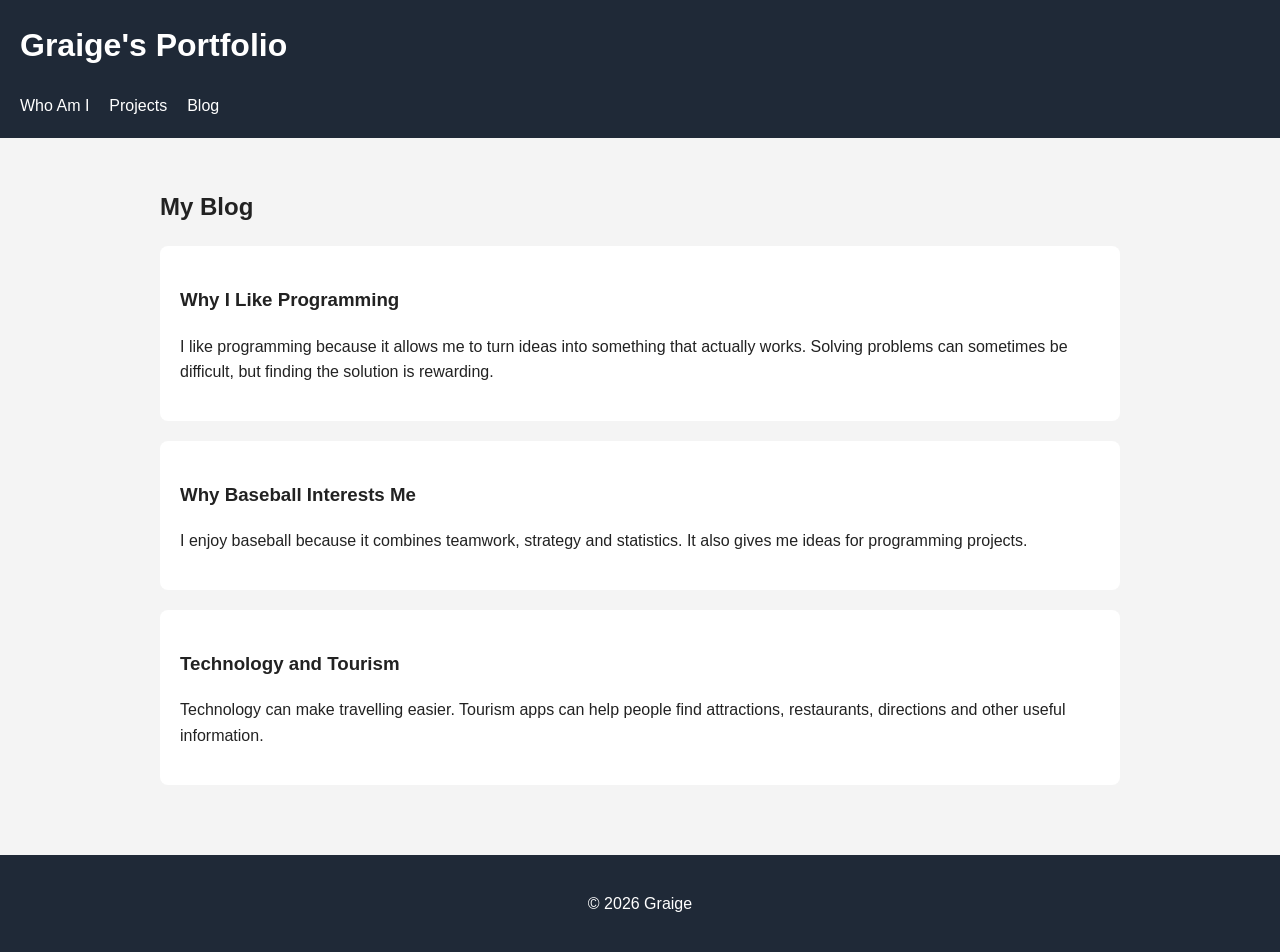
==== blog.html @ 0da0385b "initial portofolio website" ====
<!DOCTYPE html>
<html lang="en">
<head>
    <meta charset="UTF-8">
    <meta name="viewport" content="width=device-width, initial-scale=1.0">
    <title>Graige | Blog</title>
    <link rel="stylesheet" href="css/style.css">
</head>

<body>

    <header>
        <h1>Graige's Portfolio</h1>

        <nav>
            <a href="index.html">Who Am I</a>
            <a href="projects.html">Projects</a>
            <a href="blog.html">Blog</a>
        </nav>
    </header>

    <main>

        <section>
            <h2>My Blog</h2>

            <article>
                <h3>Why I Like Programming</h3>
                <p>
                    I like programming because it allows me to turn ideas
                    into something that actually works. Solving problems
                    can sometimes be difficult, but finding the solution
                    is rewarding.
                </p>
            </article>

            <article>
                <h3>Why Baseball Interests Me</h3>
                <p>
                    I enjoy baseball because it combines teamwork,
                    strategy and statistics. It also gives me ideas for
                    programming projects.
                </p>
            </article>

            <article>
                <h3>Technology and Tourism</h3>
                <p>
                    Technology can make travelling easier. Tourism apps
                    can help people find attractions, restaurants,
                    directions and other useful information.
                </p>
            </article>

        </section>

    </main>

    <footer>
        <p>&copy; 2026 Graige</p>
    </footer>

</body>
</html>
---- css/style.css ----
* {
    box-sizing: border-box;
}

body {
    margin: 0;
    font-family: Arial, sans-serif;
    line-height: 1.6;
    background-color: #f4f4f4;
    color: #222;
}

header {
    background-color: #1f2937;
    color: white;
    padding: 20px;
}

header h1 {
    margin-top: 0;
}

nav {
    display: flex;
    gap: 20px;
}

nav a {
    color: white;
    text-decoration: none;
}

nav a:hover {
    text-decoration: underline;
}

main {
    max-width: 1000px;
    margin: auto;
    padding: 30px 20px;
}

section {
    margin-bottom: 40px;
}

.projects {
    display: grid;
    grid-template-columns: repeat(3, 1fr);
    gap: 20px;
}

.project-card,
article {
    background-color: white;
    padding: 20px;
    margin-bottom: 20px;
    border-radius: 8px;
}

footer {
    text-align: center;
    padding: 20px;
    background-color: #1f2937;
    color: white;
}

@media (max-width: 768px) {

    .projects {
        grid-template-columns: repeat(2, 1fr);
    }

}

@media (max-width: 480px) {

    nav {
        flex-direction: column;
        gap: 5px;
    }

    .projects {
        grid-template-columns: 1fr;
    }

}
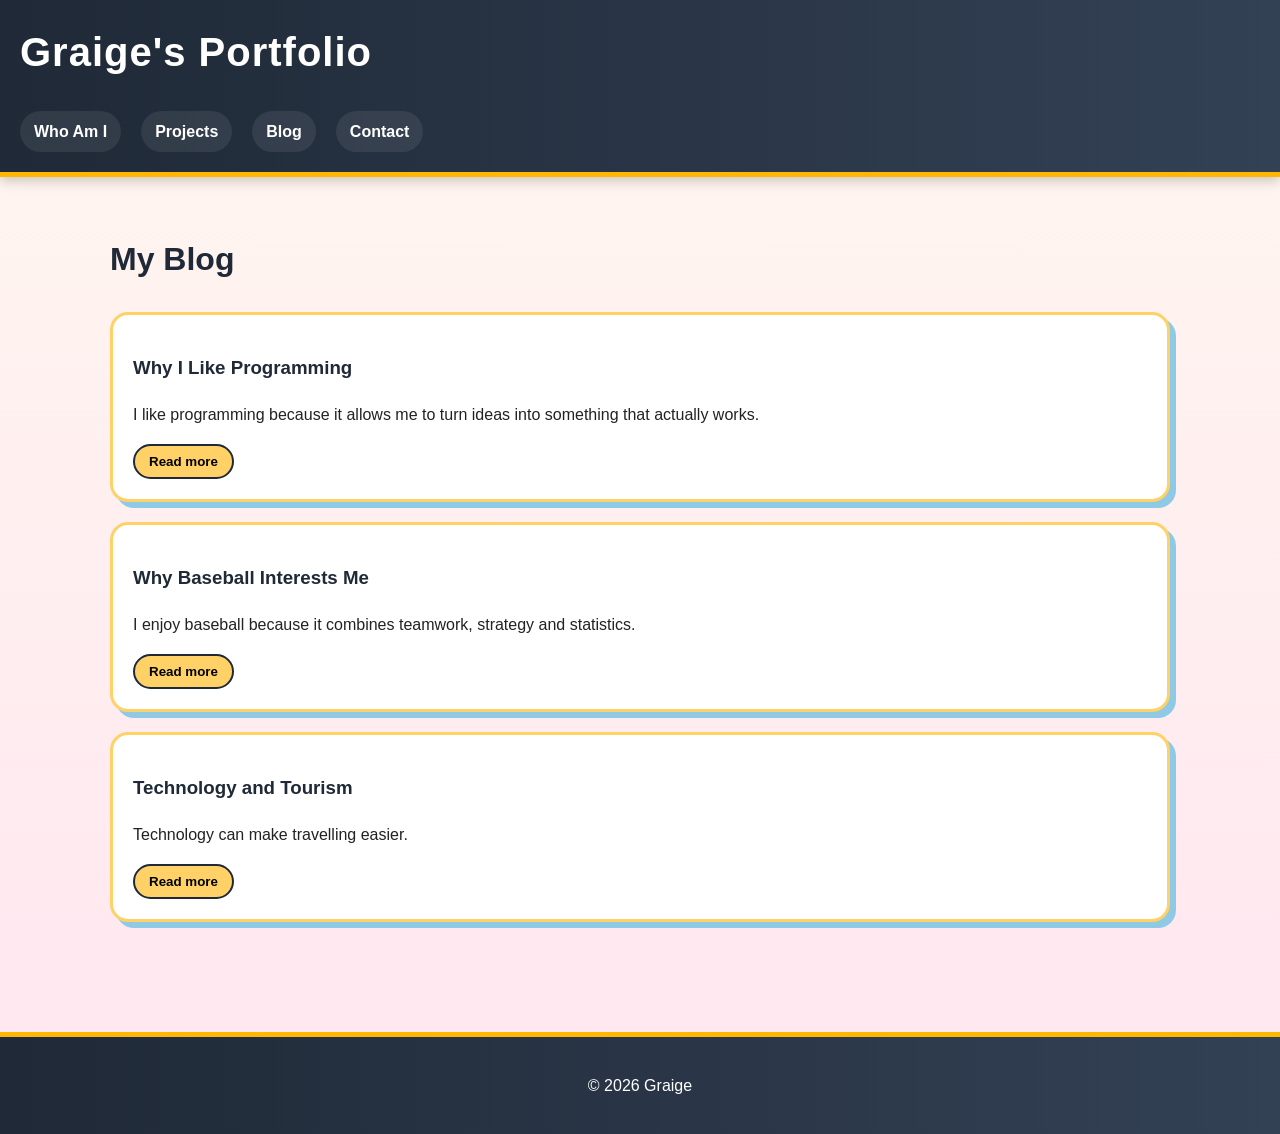
==== commit 9ce8bcff: "javascript derbi gezet" ====
--- a/blog.html
+++ b/blog.html
@@ -1,9 +1,11 @@
 <!DOCTYPE html>
 <html lang="en">
+
 <head>
     <meta charset="UTF-8">
     <meta name="viewport" content="width=device-width, initial-scale=1.0">
     <title>Graige | Blog</title>
+
     <link rel="stylesheet" href="css/style.css">
 </head>
 
@@ -16,6 +18,7 @@
             <a href="index.html">Who Am I</a>
             <a href="projects.html">Projects</a>
             <a href="blog.html">Blog</a>
+            <a href="contact.html">Contact</a>
         </nav>
     </header>
 
@@ -24,32 +27,53 @@
         <section>
             <h2>My Blog</h2>
 
-            <article>
+            <article class="blog-post">
                 <h3>Why I Like Programming</h3>
+
                 <p>
                     I like programming because it allows me to turn ideas
-                    into something that actually works. Solving problems
-                    can sometimes be difficult, but finding the solution
-                    is rewarding.
+                    into something that actually works.
                 </p>
+
+                <p class="blog-extra hidden">
+                    Solving problems can sometimes be difficult, but finding
+                    the solution is rewarding. I also like learning new ways
+                    to improve my code.
+                </p>
+
+                <button class="read-more">Read more</button>
             </article>
 
-            <article>
+            <article class="blog-post">
                 <h3>Why Baseball Interests Me</h3>
+
                 <p>
                     I enjoy baseball because it combines teamwork,
-                    strategy and statistics. It also gives me ideas for
-                    programming projects.
+                    strategy and statistics.
                 </p>
+
+                <p class="blog-extra hidden">
+                    It also gives me ideas for programming projects,
+                    especially apps that use statistics or player information.
+                </p>
+
+                <button class="read-more">Read more</button>
             </article>
 
-            <article>
+            <article class="blog-post">
                 <h3>Technology and Tourism</h3>
+
                 <p>
-                    Technology can make travelling easier. Tourism apps
-                    can help people find attractions, restaurants,
-                    directions and other useful information.
+                    Technology can make travelling easier.
                 </p>
+
+                <p class="blog-extra hidden">
+                    Tourism apps can help people find attractions,
+                    restaurants, directions and other useful information.
+                    This is one of the areas I would like to work on in the future.
+                </p>
+
+                <button class="read-more">Read more</button>
             </article>
 
         </section>
@@ -60,5 +84,7 @@
         <p>&copy; 2026 Graige</p>
     </footer>
 
+    <script src="js/blog.js"></script>
 </body>
+
 </html>
--- a/css/style.css
+++ b/css/style.css
@@ -4,38 +4,52 @@
 
 body {
     margin: 0;
-    font-family: Arial, sans-serif;
+    font-family: "Trebuchet MS", Arial, sans-serif;
     line-height: 1.6;
-    background-color: #f4f4f4;
+    background: linear-gradient(180deg, #fff7ef 0%, #ffe6f0 100%);
     color: #222;
 }
 
+/* Header */
 header {
-    background-color: #1f2937;
+    background: linear-gradient(90deg, #1f2937, #334155);
     color: white;
     padding: 20px;
+    border-bottom: 5px solid #ffb703;
+    box-shadow: 0 4px 12px rgba(0, 0, 0, 0.2);
 }
 
 header h1 {
     margin-top: 0;
+    font-size: 2.5rem;
+    letter-spacing: 1px;
 }
 
 nav {
     display: flex;
     gap: 20px;
+    flex-wrap: wrap;
 }
 
 nav a {
     color: white;
     text-decoration: none;
+    font-weight: bold;
+    background-color: rgba(255, 255, 255, 0.08);
+    padding: 8px 14px;
+    border-radius: 999px;
+    transition: transform 0.2s ease, background-color 0.2s ease;
 }
 
 nav a:hover {
-    text-decoration: underline;
-}
-
+    background-color: #ffb703;
+    color: #1f2937;
+    transform: scale(1.05);
+}
+
+/* Main */
 main {
-    max-width: 1000px;
+    max-width: 1100px;
     margin: auto;
     padding: 30px 20px;
 }
@@ -44,44 +58,214 @@
     margin-bottom: 40px;
 }
 
+h2 {
+    font-size: 2rem;
+    color: #1f2937;
+}
+
+h3 {
+    color: #1f2937;
+}
+
+/* Hero section */
+.hero {
+    display: flex;
+    align-items: center;
+    justify-content: space-between;
+    gap: 30px;
+    background: #ffffff;
+    padding: 25px;
+    border-radius: 20px;
+    border: 4px solid #ffd166;
+    box-shadow: 8px 8px 0 #ffafcc;
+    animation: fadeInUp 0.8s ease;
+}
+
+.hero-text {
+    flex: 1;
+}
+
+.hero-image img {
+    width: 220px;
+    max-width: 100%;
+    border-radius: 20px;
+    border: 5px solid #1f2937;
+    box-shadow: 6px 6px 0 #8ecae6;
+    display: block;
+}
+
+/* Projects layout */
 .projects {
     display: grid;
     grid-template-columns: repeat(3, 1fr);
     gap: 20px;
 }
 
+/* Cards */
 .project-card,
 article {
     background-color: white;
     padding: 20px;
     margin-bottom: 20px;
-    border-radius: 8px;
-}
-
+    border-radius: 18px;
+    border: 3px solid #ffd166;
+    box-shadow: 6px 6px 0 #8ecae6;
+    transition: transform 0.25s ease, box-shadow 0.25s ease;
+    animation: fadeInUp 0.7s ease;
+}
+
+.project-card:hover,
+article:hover {
+    transform: translateY(-6px) rotate(-1deg);
+    box-shadow: 10px 10px 0 #ffafcc;
+}
+
+/* Footer */
 footer {
     text-align: center;
     padding: 20px;
-    background-color: #1f2937;
+    background: linear-gradient(90deg, #1f2937, #334155);
     color: white;
-}
-
+    border-top: 5px solid #ffb703;
+    margin-top: 40px;
+}
+
+/* Animation */
+@keyframes fadeInUp {
+    from {
+        opacity: 0;
+        transform: translateY(20px);
+    }
+    to {
+        opacity: 1;
+        transform: translateY(0);
+    }
+}
+
+/* Tablet */
 @media (max-width: 768px) {
-
     .projects {
         grid-template-columns: repeat(2, 1fr);
     }
 
-}
-
+    .hero {
+        flex-direction: column;
+        text-align: center;
+    }
+}
+
+/* Mobile */
 @media (max-width: 480px) {
-
     nav {
         flex-direction: column;
-        gap: 5px;
+        gap: 10px;
     }
 
     .projects {
         grid-template-columns: 1fr;
     }
 
+    header h1 {
+        font-size: 2rem;
+    }
+
+    .hero-image img {
+        width: 180px;
+    }
+}
+.filters {
+    display: flex;
+    gap: 10px;
+    flex-wrap: wrap;
+    margin-bottom: 20px;
+}
+
+.filters button {
+    padding: 10px 16px;
+    border: 2px solid #1f2937;
+    border-radius: 20px;
+    background-color: #ffd166;
+    font-weight: bold;
+    cursor: pointer;
+    transition: transform 0.2s ease;
+}
+
+.filters button:hover {
+    transform: scale(1.05);
+}
+.hidden {
+    display: none;
+}
+
+.read-more {
+    padding: 8px 14px;
+    border: 2px solid #1f2937;
+    border-radius: 20px;
+    background-color: #ffd166;
+    font-weight: bold;
+    cursor: pointer;
+    transition: transform 0.2s ease;
+}
+
+.read-more:hover {
+    transform: scale(1.05);
+}
+form {
+    max-width: 650px;
+    background-color: white;
+    padding: 25px;
+    border-radius: 20px;
+    border: 3px solid #ffd166;
+    box-shadow: 6px 6px 0 #8ecae6;
+}
+
+.form-group {
+    margin-bottom: 20px;
+}
+
+.form-group label {
+    display: block;
+    margin-bottom: 5px;
+    font-weight: bold;
+}
+
+.form-group input,
+.form-group textarea {
+    width: 100%;
+    padding: 10px;
+    border: 2px solid #1f2937;
+    border-radius: 10px;
+    font: inherit;
+}
+
+.submit-button {
+    padding: 10px 18px;
+    border: 2px solid #1f2937;
+    border-radius: 20px;
+    background-color: #ffd166;
+    font-weight: bold;
+    cursor: pointer;
+}
+
+.submit-button:hover {
+    transform: scale(1.05);
+}
+
+.error-message {
+    color: #b00020;
+    font-weight: bold;
+    margin-top: 5px;
+}
+
+.success-message {
+    color: #166534;
+    font-weight: bold;
+    margin-top: 20px;
+}
+.weather-section {
+    background-color: white;
+    padding: 25px;
+    border-radius: 20px;
+    border: 3px solid #ffd166;
+    box-shadow: 6px 6px 0 #8ecae6;
 }
